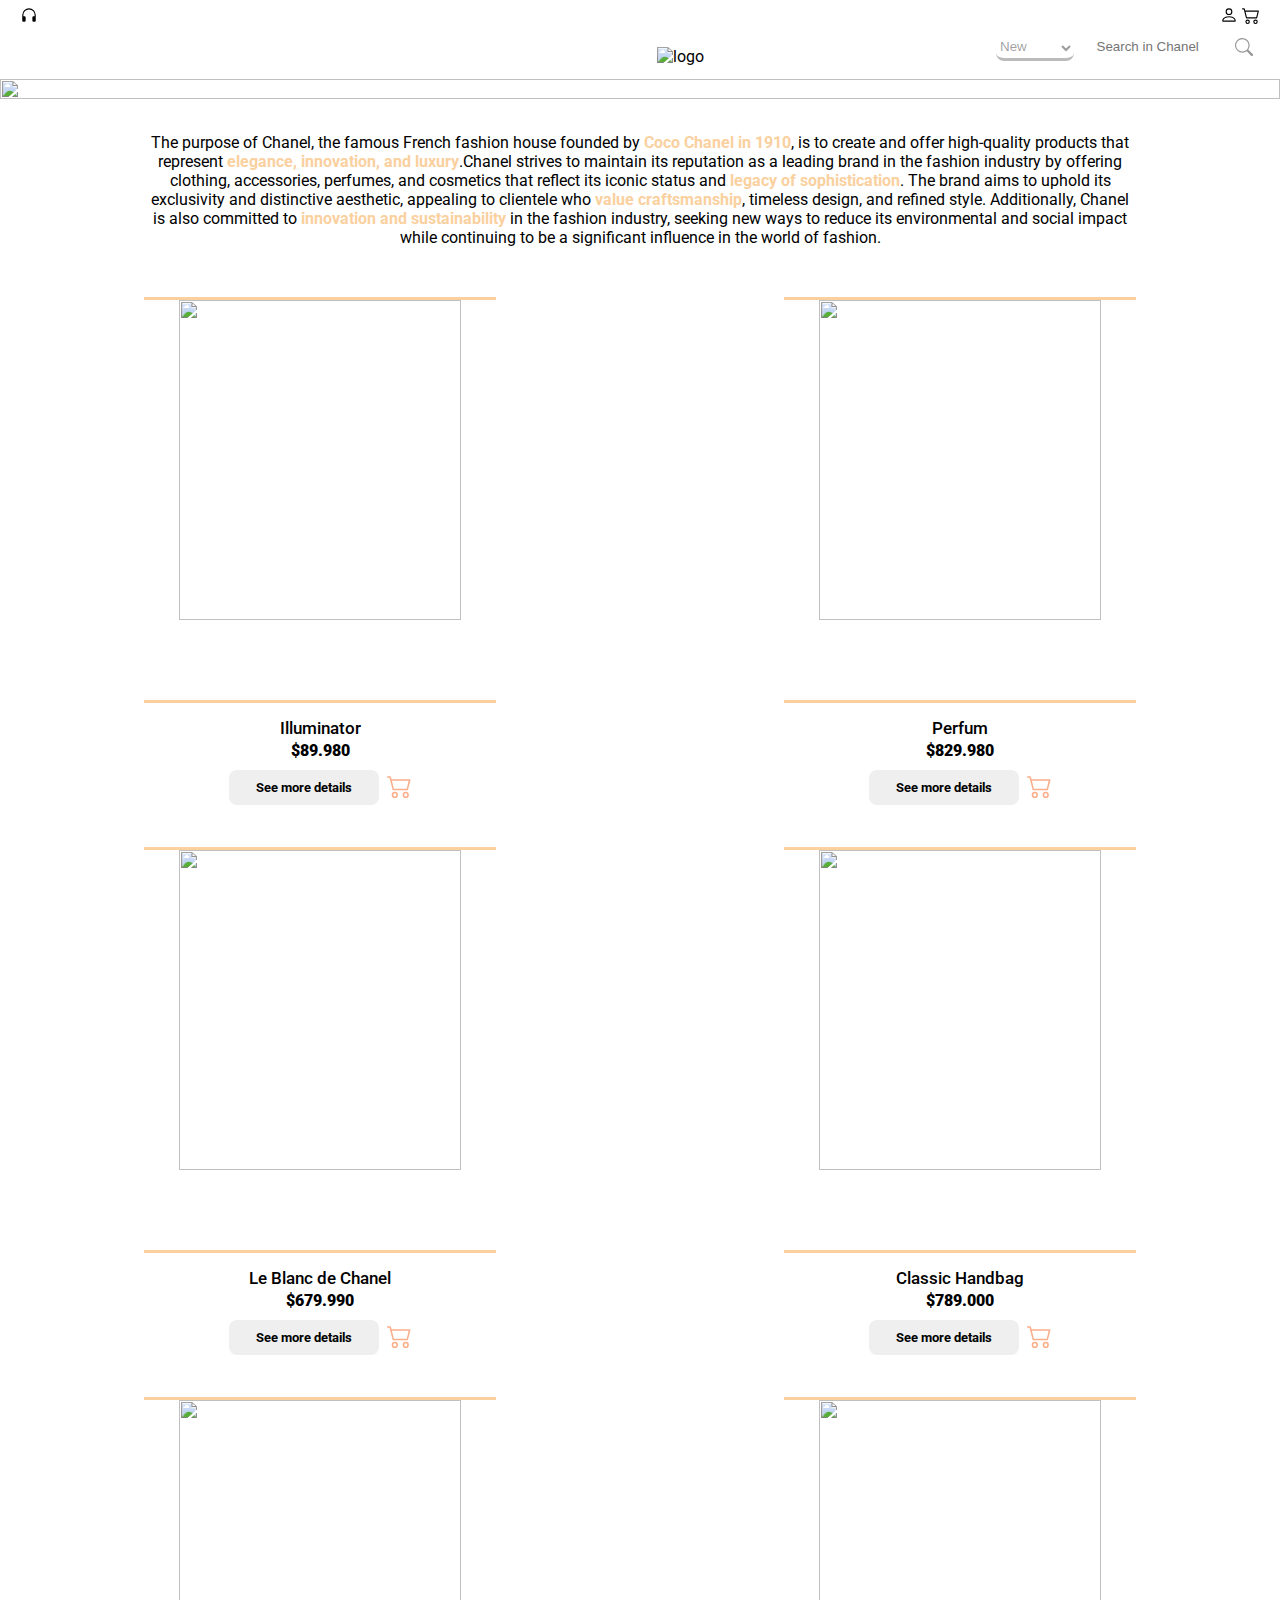
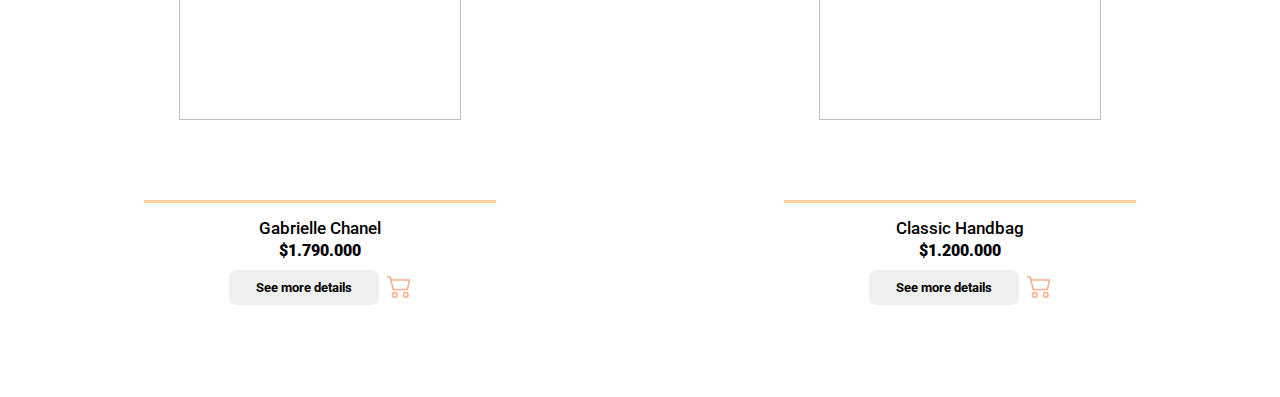
==== Laboratorio 5/Pagina principal/index.html @ b6239f30 "Lab5" ====
<!DOCTYPE html>
<html lang="en">
<head>
    <meta charset="UTF-8">
    <meta name="viewport" content="width=device-width, initial-scale=1.0">
    <title>Document</title>
    <link rel="stylesheet" href="styles.css">
    <link rel="preconnect" href="https://fonts.googleapis.com">
    <link rel="preconnect" href="https://fonts.gstatic.com" crossorigin>
    <link href="https://fonts.googleapis.com/css2?family=DM+Sans:ital,opsz,wght@0,9..40,100..1000;1,9..40,100..1000&family=Roboto:ital,wght@0,100;0,300;0,400;0,500;0,700;0,900;1,100;1,300;1,400;1,500;1,700;1,900&display=swap" rel="stylesheet">
</head>
<body >
<div class="Informacion">
<nav>
    <div class="iconos1">
        <div class="servicio">
            <svg id="icono-servicio" xmlns="http://www.w3.org/2000/svg" width="16" height="16" fill="currentColor" class="bi bi-headphones" viewBox="0 0 16 16">
                    <path d="M8 3a5 5 0 0 0-5 5v1h1a1 1 0 0 1 1 1v3a1 1 0 0 1-1 1H3a1 1 0 0 1-1-1V8a6 6 0 1 1 12 0v5a1 1 0 0 1-1 1h-1a1 1 0 0 1-1-1v-3a1 1 0 0 1 1-1h1V8a5 5 0 0 0-5-5"/>
            </svg>
        </div>
        <div class="icons">
            <svg xmlns="http://www.w3.org/2000/svg" width="16" height="16" fill="currentColor" class="bi bi-person" viewBox="0 0 16 16">
                <path d="M8 8a3 3 0 1 0 0-6 3 3 0 0 0 0 6m2-3a2 2 0 1 1-4 0 2 2 0 0 1 4 0m4 8c0 1-1 1-1 1H3s-1 0-1-1 1-4 6-4 6 3 6 4m-1-.004c-.001-.246-.154-.986-.832-1.664C11.516 10.68 10.289 10 8 10s-3.516.68-4.168 1.332c-.678.678-.83 1.418-.832 1.664z"/>
            </svg>
            <svg id="icono-carro" xmlns="http://www.w3.org/2000/svg" width="16" height="16" fill="currentColor" class="bi bi-cart2" viewBox="0 0 16 16">
                <path d="M0 2.5A.5.5 0 0 1 .5 2H2a.5.5 0 0 1 .485.379L2.89 4H14.5a.5.5 0 0 1 .485.621l-1.5 6A.5.5 0 0 1 13 11H4a.5.5 0 0 1-.485-.379L1.61 3H.5a.5.5 0 0 1-.5-.5M3.14 5l1.25 5h8.22l1.25-5zM5 13a1 1 0 1 0 0 2 1 1 0 0 0 0-2m-2 1a2 2 0 1 1 4 0 2 2 0 0 1-4 0m9-1a1 1 0 1 0 0 2 1 1 0 0 0 0-2m-2 1a2 2 0 1 1 4 0 2 2 0 0 1-4 0"/>
            </svg>   
        </div>
    </div>
    <div class="Barra">
        <div class="logo">
            <img src="https://i.pinimg.com/originals/42/29/2d/42292d80530c2332bb9ce1d8fa94b1e1.png" alt="logo" >
        </div>
        
        <div class="Barra-busqueda">
            <div>
                <select name =Producto>
                    <option value="New">  New</option>
                    <option value="Offers">Offers</option>
                    <option value="Handbag">Handbag</option>
                    <option value="Makeup">Makeup</option>
                    <option value="Perfumes">Perfumes</option>
                </select>
                <input type="text" placeholder="     Search in Chanel">
            <svg id="search" xmlns="http://www.w3.org/2000/svg" width="16" height="16" fill="currentColor" class="bi bi-search" viewBox="0 0 16 16">
                <path d="M11.742 10.344a6.5 6.5 0 1 0-1.397 1.398h-.001q.044.06.098.115l3.85 3.85a1 1 0 0 0 1.415-1.414l-3.85-3.85a1 1 0 0 0-.115-.1zM12 6.5a5.5 5.5 0 1 1-11 0 5.5 5.5 0 0 1 11 0"/>
            </svg>
            </div>
        </div>      
    </div>
</nav>
<header>
    <div class="banner-descripcion">
        <img id="img-1" src="https://puls-img.chanel.com/c_limit,w_1920/q_auto:good,dpr_auto,f_auto/1706103945422-homepagecorpoonedesktopnoparallaxe5jpg.jpg" alt="">
        <p id="parrafo-principal">The purpose of Chanel, the famous French fashion house founded by <b>Coco Chanel in 1910</b>, is to create and offer high-quality products that represent <b>elegance, innovation, and luxury</b>.Chanel strives to maintain its reputation as a leading brand in the fashion industry by offering clothing, accessories, perfumes, and cosmetics that reflect its iconic status and <b>legacy of sophistication</b>. The brand aims to uphold its exclusivity and distinctive aesthetic, appealing to clientele who <b>value craftsmanship</b>, timeless design, and refined style. Additionally, Chanel is also committed to <b>innovation and sustainability</b> in the fashion industry, seeking new ways to reduce its environmental and social impact while continuing to be a significant influence in the world of fashion.</p>
    </div>
</header>

<!--
<div class="publicidad">
    <div class="Publicidad-1">
        <div>
            <img   src="https://puls-img.chanel.com/c_limit,w_1920/q_auto:best,dpr_auto/1701071835604-169806482915800coverhub1desktopjpg1530x2880jpg.jpg" alt="">
        </div>
        <div>    
            <p>Chanel</p>
            <p>Treatment N°1</p>
        </div>
        <div>
            <input type="button" value="See More">
        </div>
    </div>
    <div class="Publicidad-2">
        <div>
            <img src="https://www.chanel.com/images/q_auto:good,f_auto,fl_lossy,dpr_1.1/w_1920/FSH-1700754878115-2.jpg" alt="">
        </div>
        <div>
            <p>THE CLOUSURE</p>
            <p>"MADEMOISELLE"</p>
            <p>The purity of the line continues, whether open or closed.</p>
        </div>
        <div>
            <input type="button" value="See More">
        </div>
    </div>
</div>
-->
<section class="Productos"  id="p1">
    <div class="Subproduct-1" >
        <a href="../Detalle/product_detail.html">
            <img src="https://www.chanel.com/images//t_one//w_0.43,h_0.43,c_crop/q_auto:good,f_autoplus,fl_lossy,dpr_1.1/w_840/poudre-lumiere-highlighting-powder-10-ivory-gold-0-3oz--packshot-default-130410-8847063744542.jpg" alt=""  id="id-img">
        </a>  
        <div>
            <p class="Nombre-producto">Illuminator</p>
            <p id="precio">$89.980</p>
        </div>
        <div class="Compra">
            <a href="../Detalle/product_detail.html"><input id="detalle" type="button" value="See more details"></a>
            <div >
                <svg class="carrito-compra" xmlns="http://www.w3.org/2000/svg" width="16" height="16" fill="currentColor" class="bi bi-cart2" viewBox="0 0 16 16">
                    <path d="M0 2.5A.5.5 0 0 1 .5 2H2a.5.5 0 0 1 .485.379L2.89 4H14.5a.5.5 0 0 1 .485.621l-1.5 6A.5.5 0 0 1 13 11H4a.5.5 0 0 1-.485-.379L1.61 3H.5a.5.5 0 0 1-.5-.5M3.14 5l1.25 5h8.22l1.25-5zM5 13a1 1 0 1 0 0 2 1 1 0 0 0 0-2m-2 1a2 2 0 1 1 4 0 2 2 0 0 1-4 0m9-1a1 1 0 1 0 0 2 1 1 0 0 0 0-2m-2 1a2 2 0 1 1 4 0 2 2 0 0 1-4 0"/>
                </svg> 
            </div>
        </div>
        
    </div>
    <div class="Subproduct-2" >
       <a href="../Detalle/product_detail.html"> <img src="https://www.chanel.com/images/t_one//w_0.51,h_0.51,c_crop/q_auto:good,f_auto,fl_lossy,dpr_1.1/w_480//coco-noir-eau-de-parfum-spray-3-4fl-oz--packshot-default-113660-9539148480542.jpg" alt="" id="id-img">
       </a>
        <div>
            <p class="Nombre-producto">Perfum</p>
            <p id="precio">$829.980</p>
        </div>
        <div class="Compra">
            <a href="../Detalle/product_detail.html"><input id="detalle" type="button" value="See more details"></a>
            <div>
                <svg class="carrito-compra" xmlns="http://www.w3.org/2000/svg" width="16" height="16" fill="currentColor" class="bi bi-cart2" viewBox="0 0 16 16">
                    <path d="M0 2.5A.5.5 0 0 1 .5 2H2a.5.5 0 0 1 .485.379L2.89 4H14.5a.5.5 0 0 1 .485.621l-1.5 6A.5.5 0 0 1 13 11H4a.5.5 0 0 1-.485-.379L1.61 3H.5a.5.5 0 0 1-.5-.5M3.14 5l1.25 5h8.22l1.25-5zM5 13a1 1 0 1 0 0 2 1 1 0 0 0 0-2m-2 1a2 2 0 1 1 4 0 2 2 0 0 1-4 0m9-1a1 1 0 1 0 0 2 1 1 0 0 0 0-2m-2 1a2 2 0 1 1 4 0 2 2 0 0 1-4 0"/>
                </svg> 
            </div>
        </div>
    </div>
</section>
<section class="Productos"  id="p1">
    <div class="Subproduct-1" >
      <a href="../Detalle/product_detail.html">
        <img src="https://www.chanel.com/images//t_one//w_0.43,h_0.43,c_crop/q_auto:good,f_autoplus,fl_lossy,dpr_1.1/w_840/le-blanc-de-chanel-multi-use-illuminating-base-1fl-oz--packshot-default-132400-8806485983262.jpg" alt=""  id="id-img">
      </a>  
        <div>
            <p class="Nombre-producto">Le Blanc de Chanel</p>
            <p id="precio">$679.990</p>
        </div>
        <div class="Compra">
            <a href="../Detalle/product_detail.html"><input id="detalle" type="button" value="See more details"></a>
            <div>
                <svg class="carrito-compra" xmlns="http://www.w3.org/2000/svg" width="16" height="16" fill="currentColor" class="bi bi-cart2" viewBox="0 0 16 16">
                    <path d="M0 2.5A.5.5 0 0 1 .5 2H2a.5.5 0 0 1 .485.379L2.89 4H14.5a.5.5 0 0 1 .485.621l-1.5 6A.5.5 0 0 1 13 11H4a.5.5 0 0 1-.485-.379L1.61 3H.5a.5.5 0 0 1-.5-.5M3.14 5l1.25 5h8.22l1.25-5zM5 13a1 1 0 1 0 0 2 1 1 0 0 0 0-2m-2 1a2 2 0 1 1 4 0 2 2 0 0 1-4 0m9-1a1 1 0 1 0 0 2 1 1 0 0 0 0-2m-2 1a2 2 0 1 1 4 0 2 2 0 0 1-4 0"/>
                </svg> 
            </div>
        </div>  
    </div>
    <div class="Subproduct-2" >
       <a href="../Detalle/product_detail.html"> <img src="https://encrypted-tbn1.gstatic.com/shopping?q=tbn:ANd9GcSKZspu6R2tB14VYHjcQkFuhwCoSYkC_YuWrYB9R6nbCLLQYQFH0uY7CYjUNdhIW1GbXtc4svYIpN__Z1nhvpXlbzRlAXT_To2ltnBbCl5KCxhPKX4CzQYqQA&usqp=CAE" alt="" id="id-img">
       </a>
        <div>
            <p class="Nombre-producto">Classic Handbag</p>
            <p id="precio">$789.000</p>
        </div>
        <div class="Compra">
            <a href="../Detalle/product_detail.html"><input id="detalle" type="button" value="See more details"></a>
            <div>
                <svg class="carrito-compra" xmlns="http://www.w3.org/2000/svg" width="16" height="16" fill="currentColor" class="bi bi-cart2" viewBox="0 0 16 16">
                    <path d="M0 2.5A.5.5 0 0 1 .5 2H2a.5.5 0 0 1 .485.379L2.89 4H14.5a.5.5 0 0 1 .485.621l-1.5 6A.5.5 0 0 1 13 11H4a.5.5 0 0 1-.485-.379L1.61 3H.5a.5.5 0 0 1-.5-.5M3.14 5l1.25 5h8.22l1.25-5zM5 13a1 1 0 1 0 0 2 1 1 0 0 0 0-2m-2 1a2 2 0 1 1 4 0 2 2 0 0 1-4 0m9-1a1 1 0 1 0 0 2 1 1 0 0 0 0-2m-2 1a2 2 0 1 1 4 0 2 2 0 0 1-4 0"/>
                </svg> 
            </div>
        </div>  
    </div>
</section>
<section class="Productos"  id="p1">
    <div class="Subproduct-1" >
      <a href="../Detalle/product_detail.html">
        <img src="https://www.chanel.com/images/t_one//w_0.51,h_0.51,c_crop/q_auto:good,f_auto,fl_lossy,dpr_1.1/w_480//chance-eau-de-parfum-spray-3-4fl-oz--packshot-default-126520-9539149103134.jpg" alt=""  id="id-img">
      </a>  
        <div>
            <p class="Nombre-producto">Gabrielle Chanel</p>
            <p id="precio">$1.790.000</p>
        </div>
        <div class="Compra">
            <a href="../Detalle/product_detail.html"><input id="detalle" type="button" value="See more details"></a>
            <div>
                <svg class="carrito-compra" xmlns="http://www.w3.org/2000/svg" width="16" height="16" fill="currentColor" class="bi bi-cart2" viewBox="0 0 16 16">
                    <path d="M0 2.5A.5.5 0 0 1 .5 2H2a.5.5 0 0 1 .485.379L2.89 4H14.5a.5.5 0 0 1 .485.621l-1.5 6A.5.5 0 0 1 13 11H4a.5.5 0 0 1-.485-.379L1.61 3H.5a.5.5 0 0 1-.5-.5M3.14 5l1.25 5h8.22l1.25-5zM5 13a1 1 0 1 0 0 2 1 1 0 0 0 0-2m-2 1a2 2 0 1 1 4 0 2 2 0 0 1-4 0m9-1a1 1 0 1 0 0 2 1 1 0 0 0 0-2m-2 1a2 2 0 1 1 4 0 2 2 0 0 1-4 0"/>
                </svg> 
            </div>
        </div>    
    </div>
    <div class="Subproduct-2" >
       <a href="../Detalle/product_detail.html"> <img src="https://encrypted-tbn2.gstatic.com/shopping?q=tbn:ANd9GcQF-isRETABd-fVj7luwXG8snoYhPGvF1gJ2DEakh_mHd2aLxbFiMnuI5Bt1nBJC4xwSdfo_5fbkhA0eJvnn_0vVRpFpN95v_3SrthmGu8VkyZLVlM1FK3fWg&usqp=CAE" alt="" id="id-img">
       </a>
        <div>
            <p class="Nombre-producto">Classic Handbag</p>
            <p id="precio">$1.200.000</p>
        </div>
        <div class="Compra">
            <a href="../Detalle/product_detail.html"><input id="detalle" type="button" value="See more details"></a>
            <div>
                <svg class="carrito-compra" xmlns="http://www.w3.org/2000/svg" width="16" height="16" fill="currentColor" class="bi bi-cart2" viewBox="0 0 16 16">
                    <path d="M0 2.5A.5.5 0 0 1 .5 2H2a.5.5 0 0 1 .485.379L2.89 4H14.5a.5.5 0 0 1 .485.621l-1.5 6A.5.5 0 0 1 13 11H4a.5.5 0 0 1-.485-.379L1.61 3H.5a.5.5 0 0 1-.5-.5M3.14 5l1.25 5h8.22l1.25-5zM5 13a1 1 0 1 0 0 2 1 1 0 0 0 0-2m-2 1a2 2 0 1 1 4 0 2 2 0 0 1-4 0m9-1a1 1 0 1 0 0 2 1 1 0 0 0 0-2m-2 1a2 2 0 1 1 4 0 2 2 0 0 1-4 0"/>
                </svg> 
            </div>
        </div>  
    </div>
</section>
</div>
</div>
</body>
</html>
---- Laboratorio 5/Pagina principal/styles.css ----
* {
    padding: 0;
    margin: 0;
  }
  body  {
    font-family: "Roboto", sans-serif;
    font-weight: 400;
    font-style: normal;
    width: 100%;  
  }
  .Informacion  {
    width: 100%;
    margin-bottom: 100px;
  }
  .logo  {
    width: 55%;
    text-align: right;
  }
  .logo img {
    justify-content: center;
    text-align: center; 
    height: 100px;
    width: 100px;
    margin-top: 0px; 
  }
  .Barra   {
    display: flex;
    width: 100%;
    margin: 0%;
     text-align: left;
  }
  nav  {
    width: 100%;
    height: 1%;
    background-image: url(https://img.freepik.com/fotos-premium/plantilla-fondo-borroso-suave-trabajos-diseno-grafico-textura-clasica-suave-espacio-copia_7954-10880.jpg?w=360);
    padding-top: 0;
    background-repeat: no-repeat;
    background-size: cover;
    background-attachment: fixed;
  }
  .servicio  {
    text-align: left;
    width: 50%;
    }
    .iconos1 svg  {
      width: 18px;
      height: 30px;
    }
    .icons  {
      width: 50%;
      text-align: right; 
    }
    .Barra-busqueda input   {
      border: none;
      border-radius: 8px;
      height: 25px;
      margin-bottom: 20px;
      background-color: rgba(255, 255, 255, 0.49);
      padding-right: 5px;
      color: black;
    }
    .Barra-busqueda select  {
      border: none;
      border-radius: 8px;
      border-bottom: rgba(160, 160, 160, 0.716) 3px solid;
      background-color: rgba(255, 255, 255, 0.49);
      width:78px;
      height: 25px;
      color: rgba(0, 0, 0, 0.393);
    }
    #search  {
      position: absolute;
      width: 18px;
      height: 18px;
      margin-top: 2px;
      color: rgba(0, 0, 0, 0.407);
      padding-top: 2px;
      margin-left: -25px;
    }
    .iconos1{
      display: flex; 
    }
    #icono-servicio  {
      margin-left: 20px;
    }
    #icono-carro  {
      margin-right: 20px;
    }
  .Barra-busqueda  {
    display: flex;
    position: relative;
    width: 45%;
    height: 100%;
  }
  .Barra-busqueda div {
  width: 100%;
  text-align: right;
  margin-right: 20px; 
  }

nav svg  {
  width: 20px;
  height: 20px;
}

#img-1  {
  width: 100%;
  height: 100%;
}
.publicidad img {
  width: 45px;
  height: 45px;

}

#parrafo-principal b  {
  color: #FAD09E;
}
.banner-descripcion p {
  text-align: center;
  margin-left: 150px;
  margin-right: 150px;
  margin-top: 30px;

}

#p1{ 
display:flex;
align-items: center;
margin-top: 50px;
}

.Subproduct-1,.Subproduct-2{
  width:50%;
  height: 500px;
  margin-right: 100px;
  margin-left:100px ; 
}

#id-img{
  width:80%;
  height: 80%;
  border-top: #FAD09E 3px solid;
  border-bottom: #FAD09E 3px solid ;
}

.Subproduct-1 p,div  {
  align-items: center;
  justify-content: center;
  text-align: center;
}
.Compra {
  display: flex;
}
#detalle  {
  border: none;
  border-radius: 8px;
  width: 150px;
  height: 35px;
  background-image: url(https://encrypted-tbn0.gstatic.com/images?q=tbn:ANd9GcScGDsDLAOZaVTS-VvKvZp_g5vDQZVqMcNrQo4OF17D-VNCuoUrlYJ_9dHIOUrGjOsXT7M&usqp=CAU);
  margin-top: 10px;
  font-family: "Roboto", sans-serif;
  font-weight: 700;
  font-style: normal;
}
#precio  {
  font-family: "Roboto", sans-serif;
  font-weight: 900;
  font-style: normal;
  margin-top: 3px;
  
}
.Nombre-producto  {
  font-family: "Roboto", sans-serif;
  font-weight: 500;
  font-style: normal;
  margin-top: 15px;
  font-size: 17px;
}
.carrito-compra  {
  margin-top: 9px;
  margin-left: 8px;
  width: 25px;
  height: 25px;
  color: #FCAE8A;
}
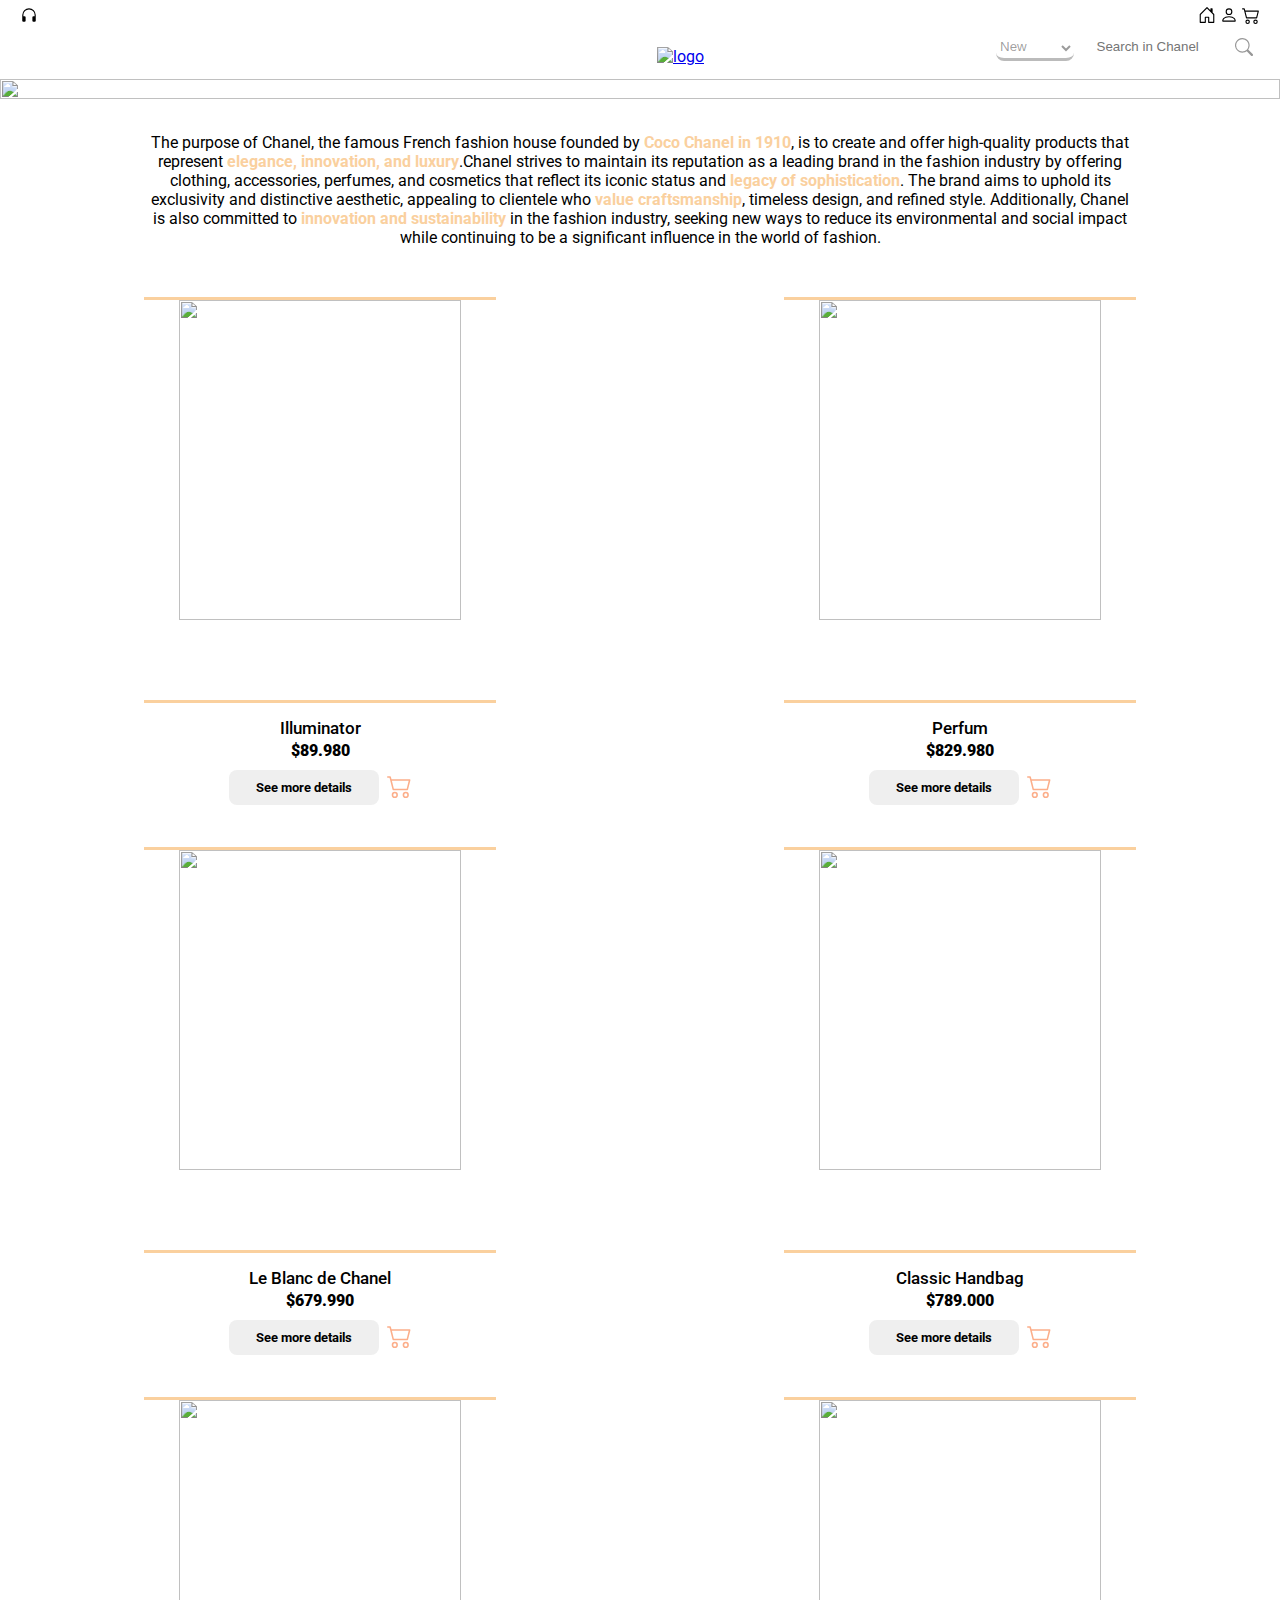
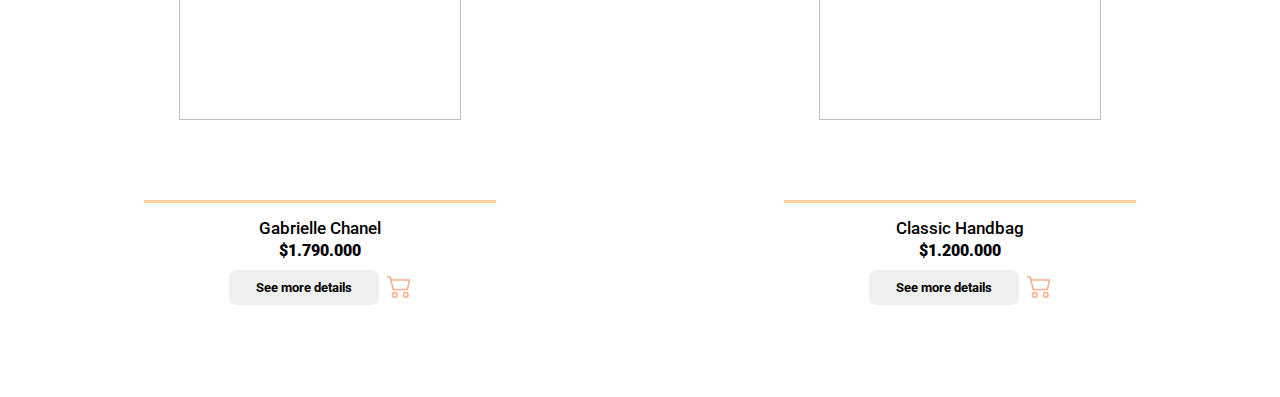
==== commit 7062c523: "Lab5" ====
--- a/Laboratorio 5/Pagina principal/index.html
+++ b/Laboratorio 5/Pagina principal/index.html
@@ -19,6 +19,9 @@
             </svg>
         </div>
         <div class="icons">
+            <svg xmlns="http://www.w3.org/2000/svg" width="16" height="16" fill="currentColor" class="bi bi-house-door" viewBox="0 0 16 16">
+                <path d="M8.354 1.146a.5.5 0 0 0-.708 0l-6 6A.5.5 0 0 0 1.5 7.5v7a.5.5 0 0 0 .5.5h4.5a.5.5 0 0 0 .5-.5v-4h2v4a.5.5 0 0 0 .5.5H14a.5.5 0 0 0 .5-.5v-7a.5.5 0 0 0-.146-.354L13 5.793V2.5a.5.5 0 0 0-.5-.5h-1a.5.5 0 0 0-.5.5v1.293zM2.5 14V7.707l5.5-5.5 5.5 5.5V14H10v-4a.5.5 0 0 0-.5-.5h-3a.5.5 0 0 0-.5.5v4z"/>
+              </svg>
             <svg xmlns="http://www.w3.org/2000/svg" width="16" height="16" fill="currentColor" class="bi bi-person" viewBox="0 0 16 16">
                 <path d="M8 8a3 3 0 1 0 0-6 3 3 0 0 0 0 6m2-3a2 2 0 1 1-4 0 2 2 0 0 1 4 0m4 8c0 1-1 1-1 1H3s-1 0-1-1 1-4 6-4 6 3 6 4m-1-.004c-.001-.246-.154-.986-.832-1.664C11.516 10.68 10.289 10 8 10s-3.516.68-4.168 1.332c-.678.678-.83 1.418-.832 1.664z"/>
             </svg>
@@ -29,7 +32,7 @@
     </div>
     <div class="Barra">
         <div class="logo">
-            <img src="https://i.pinimg.com/originals/42/29/2d/42292d80530c2332bb9ce1d8fa94b1e1.png" alt="logo" >
+            <a href="./index.html"><img src="https://i.pinimg.com/originals/42/29/2d/42292d80530c2332bb9ce1d8fa94b1e1.png" alt="logo" ></a>
         </div>
         
         <div class="Barra-busqueda">
